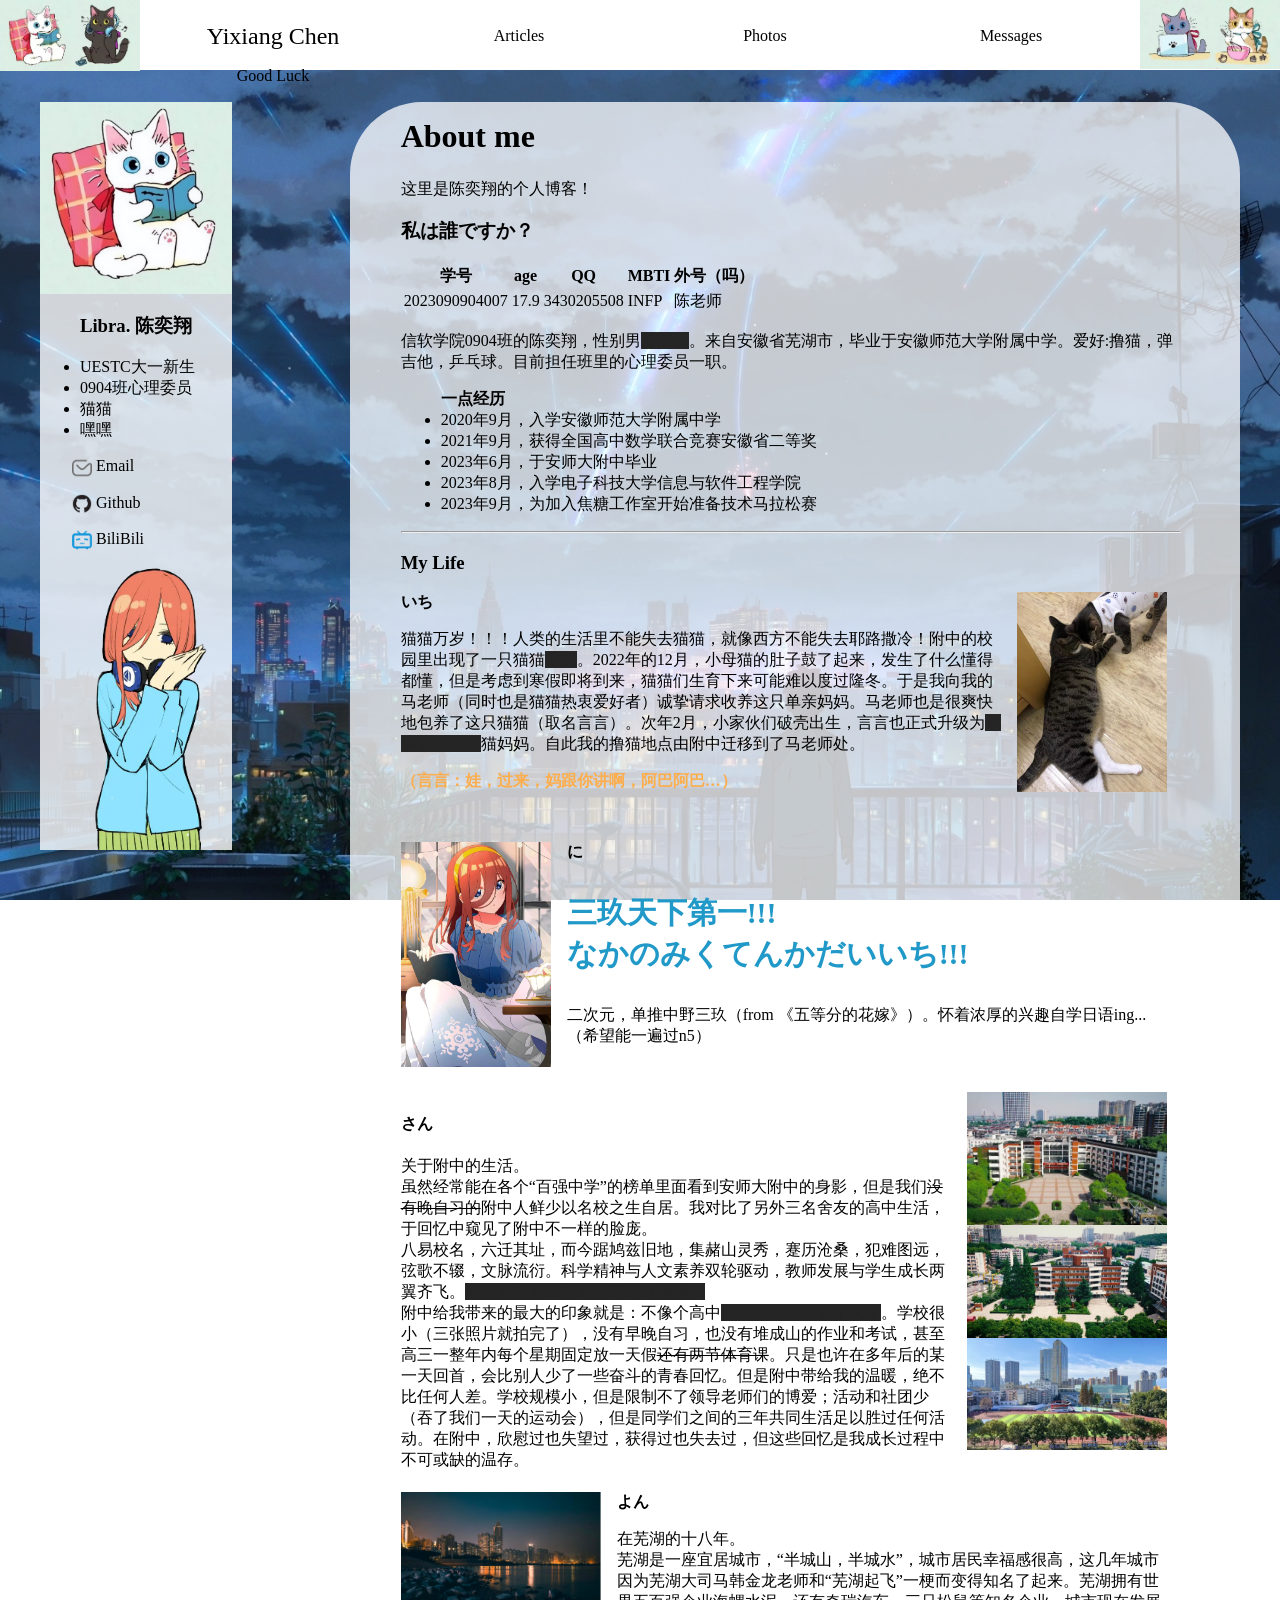
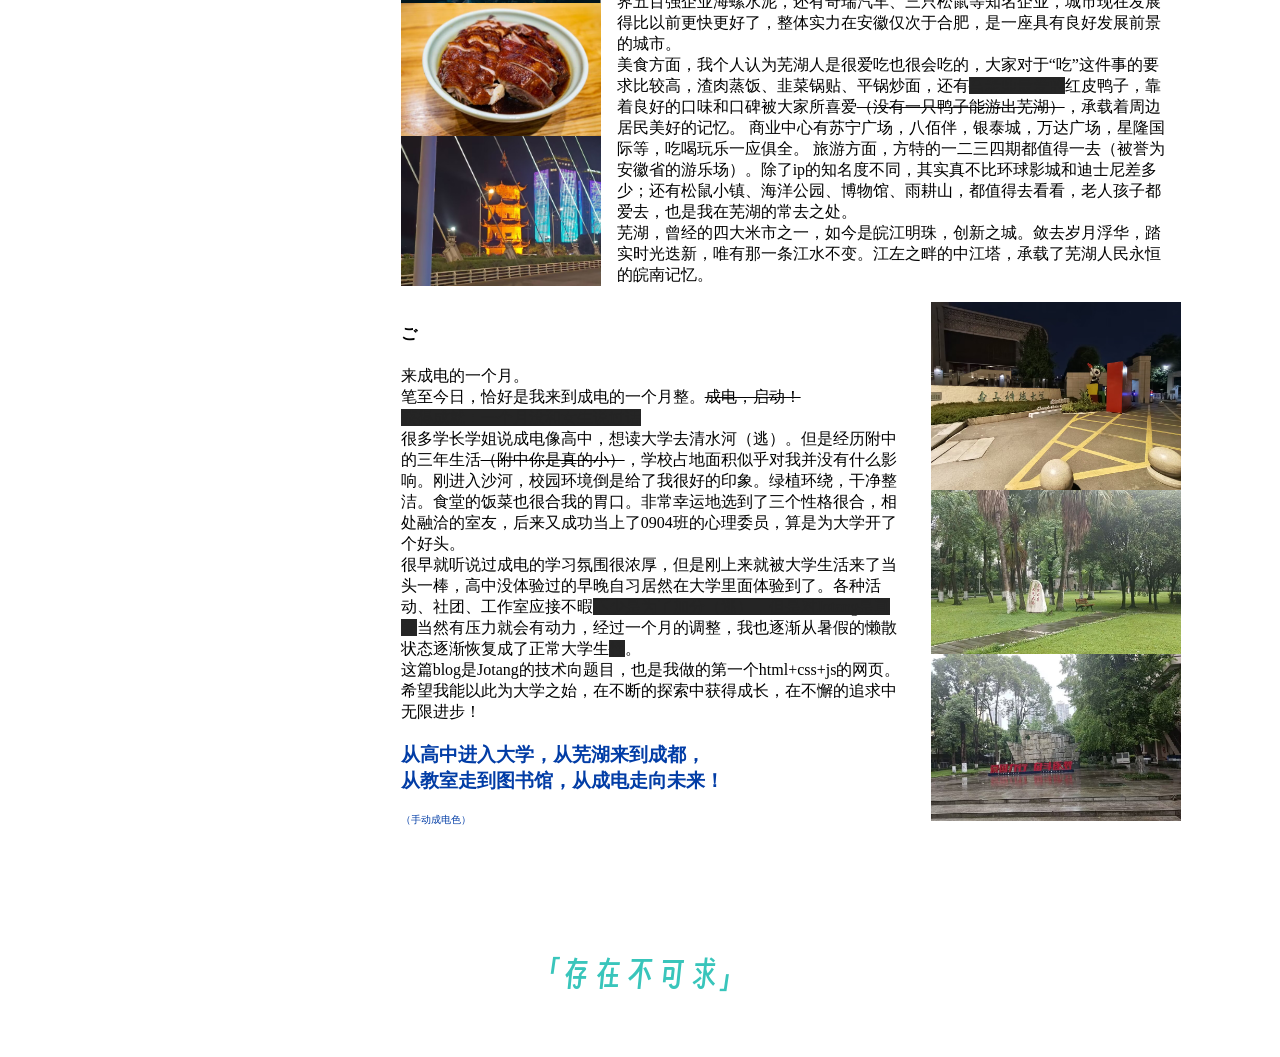
==== index.html @ 0dd2bc09 "Add files via upload" ====
<!DOCTYPE html>
<html lang="en">
<head>
    <meta charset="UTF-8">
    <meta name="viewport" content="width=device-width, initial-scale=1.0">
    <title>cyx's blog</title>
    <link rel="stylesheet" href="./css/index.css">
    <style>
        
        #cyx{color:#2099c8; font-size:x-large; font-family:Segoe Script;}
        .nav{
            height: 70px;                                                                                                                                                                                                                                                                                                                  
            
            background-color: white;
        }
        .ullist li{
            float: left;
            height: 40px;
            width: 246px;
            line-height: 40px;
            text-align: center;
        }
        .ullist a{
            color: #000;
            display: block;
            text-decoration: none;
        }
        .ullist{           
            margin-left: 150px;
        }
        .ullist a:hover{
            background: #d9d9d9;
        }
        
        @font-face {
            font-family: 'dyh';
            src: url('dyh.ttf');
        }
    </style>
</head>
<body>
    <div class="mao1"><img src="./img/mao1.jpg"></div>
    <div class="mao2"><img src="./img/mao2.jpg"></div>
    <div class="nav">
        <ul class="ullist">
			<li id="cyx"><a href="./index.html">Yixiang Chen<a></li>
			<li><a href="articles.html">Articles<a></li>
			<li><a href="photos.html">Photos<a></li>
			<li><a href="./messages.html">Messages<a></li>
			<li><a href="https://www.bilibili.com/video/BV1GJ411x7h7?t=0" target="_blank">Good Luck<a></li>
		</ul>
    </div>
    <div class="a1">
        <iframe frameborder="no" border="0" marginwidth="0" class="music" width="330" height=86 src="http://music.163.com/outchain/player?type=2&id=1961524200&auto=1&height=66"></iframe>
    </div>
    <div id="main" role="main">
        <div class="sidebar sticky">
            <div class="avator">
                <img src="./img/avator.jpg" >
            </div>
            <div class="contents">
                <h3 class="name" style="text-align: center;">Libra. 陈奕翔</h3>
                <ul>
                    <li>UESTC大一新生</li>
                    <li>0904班心理委员</li>
                    <li>猫猫</li>
                    <li>嘿嘿</li>
                </ul>
            </div>
            <div class="urls-wrapper">
                <p><a href="https://mail.qq.com/cgi-bin/frame_html?sid=vfkveLCaKV1M4i5L&r=4fb789870064cee0f53d773e5046b004&lang=zh" target="_blank"><img src="./img/邮件.png" width="20px">  Email</a></p>
                <p><a href="https://github.com/MikuNakano0" target="_blank"><img src="./img/github.png" width="20px">  Github</a></p>
                <p><a href="https://space.bilibili.com/1500251182?spm_id_from=333.337.0.0" target="_blank"><img src="./img/哔哩哔哩.png" width="20px">  BiliBili</a></p>
                <img src="./img/NakanoMiku.png" width="100%"> 

            </div>
        </div>
        <article class="page">
            <meta itemprop="headline" content="About me">
            <meta itemprop="description" content="About me">
            <div class="page_inner-wrap">
                <header>
                    <br>
                    <h1 class="page_title" itemprop="headline" style="font-size:xx-large; font-family:Lucida Handwriting;">About me</h1>
                </header>
                <section class="page_content" itemprop="text">
                    <p>这里是陈奕翔的个人博客！</p>
                    <h3>私は誰ですか？
                    </h3>
                    <table>
                        <thead>
                            <tr>
                                <th>学号</th>
                                <th>age</th>
                                <th>QQ</th>
                                <th>MBTI</th>
                                <th>外号（吗）</th>
                            </tr>
                        </thead>
                        <tbody>
                            <tr>
                                <td>2023090904007</td>
                                <td>17.9</td>
                                <td>3430205508</td>
                                <td>INFP</td>
                                <td>陈老师</td>
                            </tr>
                        </tbody>
                    </table>
                    <p>信软学院0904班的陈奕翔，性别男<span class="heimu" title="你知道的太多了">爱好女</span>。来自安徽省芜湖市，毕业于安徽师范大学附属中学。爱好:撸猫，弹吉他，乒乓球。目前担任班里的心理委员一职。</p>
                    <ul><b>一点经历</b>
                    <li>2020年9月，入学安徽师范大学附属中学</li>
                    <li>2021年9月，获得全国高中数学联合竞赛安徽省二等奖</li>
                    <li>2023年6月，于安师大附中毕业</li>
                    <li>2023年8月，入学电子科技大学信息与软件工程学院</li>
                    <li>2023年9月，为加入焦糖工作室开始准备技术马拉松赛</li>
                </ul><hr>
                    <h3>My Life</h3>
                <div class="one">
                    <div class="para1"><h4 style="margin: 0;">いち</h4><p>猫猫万岁！！！人类的生活里不能失去猫猫，就像西方不能失去耶路撒冷</span>！附中的校园里出现了一只猫猫<span class="heimu" title="你知道的太多了">学姐</span>。2022年的12月，小母猫的肚子鼓了起来，发生了什么懂得都懂，但是考虑到寒假即将到来，猫猫们生育下来可能难以度过隆冬。于是我向我的马老师（同时也是猫猫热衷爱好者）诚挚请求收养这只单亲妈妈。马老师也是很爽快地包养了这只猫猫（取名言言）。次年2月，小家伙们破壳出生，言言也正式升级为<span class="heimu" title="你知道的太多了">单亲带六娃的</span>猫妈妈。自此我的撸猫地点由附中迁移到了马老师处。<br><p style="color: rgb(252, 173, 76);"><b>（言言：娃，过来，妈跟你讲啊，阿巴阿巴…）</b></p>
                    </p></div>
                    <div class="neko1" ><img src="./img/neko1.jpg" width="100%" ></div>
                </div>
                    <div class="two"><div class="para2"><h4 style="margin: 0;">に</h4><p style=" color: #2099c8; font-size: 30px;"><strong>三玖天下第一!!!<br>なかのみくてんかだいいち!!!</strong>
                    </p>
                <p>二次元，单推中野三玖（from 《五等分的花嫁》）。怀着浓厚的兴趣自学日语ing...（希望能一遍过n5）</p></div>
                    <div class="miku" ><img src="./img/miku15.webp" width="100%" ></div></div>
                <div class="three">
                    <div class="para3"><h4>さん</h4><p>关于附中的生活。<br>虽然经常能在各个“百强中学”的榜单里面看到安师大附中的身影，但是我们<del>没有晚自习的</del>附中人鲜少以名校之生自居。我对比了另外三名舍友的高中生活，于回忆中窥见了附中不一样的脸庞。<br>八易校名，六迁其址，而今踞鸠兹旧地，集赭山灵秀，蹇历沧桑，犯难图远，弦歌不辍，文脉流衍。科学精神与人文素养双轮驱动，教师发展与学生成长两翼齐飞。<span class="heimu" title="你知道的太多了">附中的文宣部文笔真不错（滑稽）</span><br>附中给我带来的最大的印象就是：不像个高中<span class="heimu" title="你知道的太多了">沙河校区也不像个大学</span>。学校很小（三张照片就拍完了），没有早晚自习，也没有堆成山的作业和考试，甚至高三一整年内每个星期固定放一天假<del>还有两节体育课</del>。只是也许在多年后的某一天回首，会比别人少了一些奋斗的青春回忆。但是附中带给我的温暖，绝不比任何人差。学校规模小，但是限制不了领导老师们的博爱；活动和社团少（吞了我们一天的运动会），但是同学们之间的三年共同生活足以胜过任何活动。在附中，欣慰过也失望过，获得过也失去过，但这些回忆是我成长过程中不可或缺的温存。</p></div>
                    <div class="fuzhong"><img src="./img/fuzhong1.jpg" width="200px"><img src="./img/fuzhong2.jpg" width="200px"><img src="./img/fuzhong3.jpg" width="200px"></div>
                </div>
                <div class="four"><div class="para4"><h4 style="margin: 0;">よん
                </h4>
                <p>在芜湖的十八年。<br>芜湖是一座宜居城市，“半城山，半城水”，城市居民幸福感很高，这几年城市因为芜湖大司马韩金龙老师和“芜湖起飞”一梗而变得知名了起来。芜湖拥有世界五百强企业海螺水泥，还有奇瑞汽车、三只松鼠等知名企业，城市现在发展得比以前更快更好了，整体实力在安徽仅次于合肥，是一座具有良好发展前景的城市。
                <br>美食方面，我个人认为芜湖人是很爱吃也很会吃的，大家对于“吃”这件事的要求比较高，渣肉蒸饭、韭菜锅贴、平锅炒面，还有<span class="heimu" title="你知道的太多了"><del>马老师最爱的</del></span>红皮鸭子，靠着良好的口味和口碑被大家所喜爱<del>（没有一只鸭子能游出芜湖）</del>，承载着周边居民美好的记忆。
                商业中心有苏宁广场，八佰伴，银泰城，万达广场，星隆国际等，吃喝玩乐一应俱全。
                旅游方面，方特的一二三四期都值得一去（被誉为安徽省的游乐场）。除了ip的知名度不同，其实真不比环球影城和迪士尼差多少；还有松鼠小镇、海洋公园、博物馆、雨耕山，都值得去看看，老人孩子都爱去，也是我在芜湖的常去之处。<br>芜湖，曾经的四大米市之一，如今是皖江明珠，创新之城。敛去岁月浮华，踏实时光迭新，唯有那一条江水不变。江左之畔的中江塔，承载了芜湖人民永恒的皖南记忆。</p></div>
                <div class="wuhu" ><img src="./img/jiang.jpg" width="100%" ><img src="./img/yazi.jpg" width="100%" ><img src="./img/ta.jpg" width="100%" ></div></div>
                <div class="five">
                    <div class="para5"><h4>ご</h4><p>来成电的一个月。<br>笔至今日，恰好是我来到成电的一个月整。<del>成电，启动！</del><br><span class="heimu" title="你知道的太多了">获得成就：一个月没和女生说过话</span><br>很多学长学姐说成电像高中，想读大学去清水河（逃）。但是经历附中的三年生活<del>（附中你是真的小）</del>，学校占地面积似乎对我并没有什么影响。刚进入沙河，校园环境倒是给了我很好的印象。绿植环绕，干净整洁。食堂的饭菜也很合我的胃口。非常幸运地选到了三个性格很合，相处融洽的室友，后来又成功当上了0904班的心理委员，算是为大学开了个好头。<br>很早就听说过成电的学习氛围很浓厚，但是刚上来就被大学生活来了当头一棒，高中没体验过的早晚自习居然在大学里面体验到了。各种活动、社团、工作室应接不暇<span class="heimu" title="你知道的太多了">不少是为了加分（逃），但是对Jotang是真爱</span>当然有压力就会有动力，经过一个月的调整，我也逐渐从暑假的懒散状态逐渐恢复成了正常大学生<span class="heimu" title="你知道的太多了"><del>牲</del></span>。<br>这篇blog是Jotang的技术向题目，也是我做的第一个html+css+js的网页。希望我能以此为大学之始，在不断的探索中获得成长，在不懈的追求中无限进步！<br></p><p style="color:rgb(2,61,166); font-size: larger;"><strong>从高中进入大学，从芜湖来到成都，<br>从教室走到图书馆，从成电走向未来！</strong><p style="color: rgb(2, 61, 166); font-size:x-small;">（手动成电色）</p></p></div>
                    <div class="chengdian"><img src="./img/dian1.jpg" width="250px"><img src="./img/dian2.jpg" width="250px"><img src="./img/dian3.jpg" width="250px"></div>
                </div>
                </section>
                <footer class="page_meta"></footer>
            </div>
        </article>
        
    </div>
    
    <div class="page_footer">
        <footer>
            「存   在   不   可   求」
        </footer>
    </div>
    
</body>
</html>
---- css/index.css ----
body {
    margin: 0;padding: 0;
    padding-bottom: 9em;
    background-image: url(../img/one.jpg) ;
    background-size: cover;
    background-attachment: fixed;
    display:block;
    position: relative;
    min-width: 1200px;
    height: 2000px;
    justify-content: center;

}

div{
    display: block;
}

.header1{
    position: relative;
    border-bottom: 1px solid #f2f2f3;
    margin-left: auto;
    margin-right:auto;
    clear: both;
    padding: 1em 1em;
    background-color: #f2f2f2;
    height: 40px;
    padding-left: 15em;
    padding-right: 15em;
}

.ullist{
    list-style: none;
    
    margin: 0;
    padding: 0;
    padding-top: 1em;
    padding-bottom: 1em;
}

.nav{
    text-decoration: none;
    min-width: 1200px;
    display:block;
}

.a1{
    position: fixed;
    float: left;
    bottom: 3em;
}

.mao1{
    position: relative;
    float: left;
    width: 140px;
}
.mao2{
    position: relative;
    float: right;
    width: 140px;;
}

.head_title{
    max-width: 20%;
    height: auto;
}

.img{
    position: absolute;
    width: 100%;
    height: 100%;
}
.wrapper{
    width: 1200px;
    margin: 0  auto;
}

#main{
    max-width: 1200px;
    margin-left:auto;
    margin-right: auto;
    clear: both;
    margin-top: 2em;
    padding-left: 1em;
    padding-right: 1em;
    height: 1500px;
}

img {
    max-width: 100%;
    width: auto\9;
    height: auto;
    vertical-align: middle;
    border: 0;
    -ms-interpolation-mode: bicubic
}

.sidebar {
    width: 16%;
    float: left;
    margin-right: 1.6949152542%;
    opacity: 1;
    background-color: rgba(255, 255, 255, 0.8);
    border-radius:0%;
    position: sticky;
    top:3em;
}

.page {
    width: 65%;
    height: auto;
    float:right;
    margin-right: 0;
    padding-left: 4.2372881356%;
    padding-right: 4.9491525424%;
    background-color: rgba(255, 255, 255, 0.75);
    border-radius:8cqb;
}
.page_inner-wrap {
    clear: both;
    width: 100%;
    float: left;
    margin-left: 0;
    margin-right: 0
}

.urls-wrapper{
    margin-left: 2em;
    text-decoration: none;
}

.urls-wrapper a{
    color: #000;
    text-decoration: none;
}

.page_title {
    margin-top: 0;
    line-height: 1
}

.heimu, .heimu a, a .heimu, .heimu a.new {
    background-color: #252525;
    color: #252525;
    text-shadow: none;
}
.heimu:hover, .heimu:active,
.heimu:hover .heimu, .heimu:active .heimu {
    color: white !important;
}
.heimu:hover a, a:hover .heimu,
.heimu:active a, a:active .heimu {
   color: lightblue !important;
}
.heimu:hover .new, .heimu .new:hover, .new:hover .heimu,
.heimu:active .new, .heimu .new:active, .new:active .heimu {
   color: #BA0000 !important;
}

/*阅读更多：https://zh.moegirl.org/MediaWiki:Mobile.css 本文引自萌娘百科(https://zh.moegirl.org)，文字内容默认使用《知识共享 署名-非商业性使用-相同方式共享 3.0》协议。*/


.page_footer {
    clear: both;
    float: left;
    margin-left: 0;
    margin-right: 0;
    width: 100%;
    clear: both;
    bottom: 0em;
    height: 100px;
    margin-top: 3em;
    color: #9ba1a6;
    -webkit-animation: intro 0.3s both;
    animation: intro 0.3s both;
    -webkit-animation-delay: 0.45s;
    animation-delay: 0.45s;
    background-color: rgba(255, 255, 255, 0);
    
}

.page_footer footer{
    clear: both;
    margin-left: auto;
    margin-right: auto;
    margin-top: 2em;
    max-width: 100%;
    padding: 0 1em 2em;
    text-align: center;
    font-size: xx-large;
    color:#39c5bb ;
    font-family: 'dyh';
}

.one{
    max-width: fit-content;
    height: 250px;
}

.two{
    max-width: fit-content;
    height: 250px;
}

.three{
    max-width: fit-content;
    height: 400px;
}

.four{
    max-width: fit-content;
    height: 400px;
}

.five{
    min-width: fit-content;
    height: 500px;
}

.para1{
    float:left;
    max-width: 600px;
}

.para2{
    float:right;
    max-width :600px; 
}

.para3{
    float: left;
    max-width: 550px;
}

.para4{
    float: right;
    max-width:550px ;
}

.para5{
    float: left;
    max-width: 500px;
}

.neko1{
    float:right;
    width:100%;
    max-width: 150px;
    margin-left: 1em;
}

.miku{
    float: left;
    max-width: 150px;
    margin-right: 1em;
}

.fuzhong{
    float: right;
    max-width: 200px;
    margin-left: 1em;
}

.wuhu{
    float: left;
    max-width: 200px;
    margin-right: 1em;
}

.chengdian{
    float: right;
    max-width:250px ;
}

.page_inner-wrap img {        
    transition: all 1s;
}

.page_inner-wrap img:hover {
    transform: scale(1.5,1.5);
    z-index: 1;
}
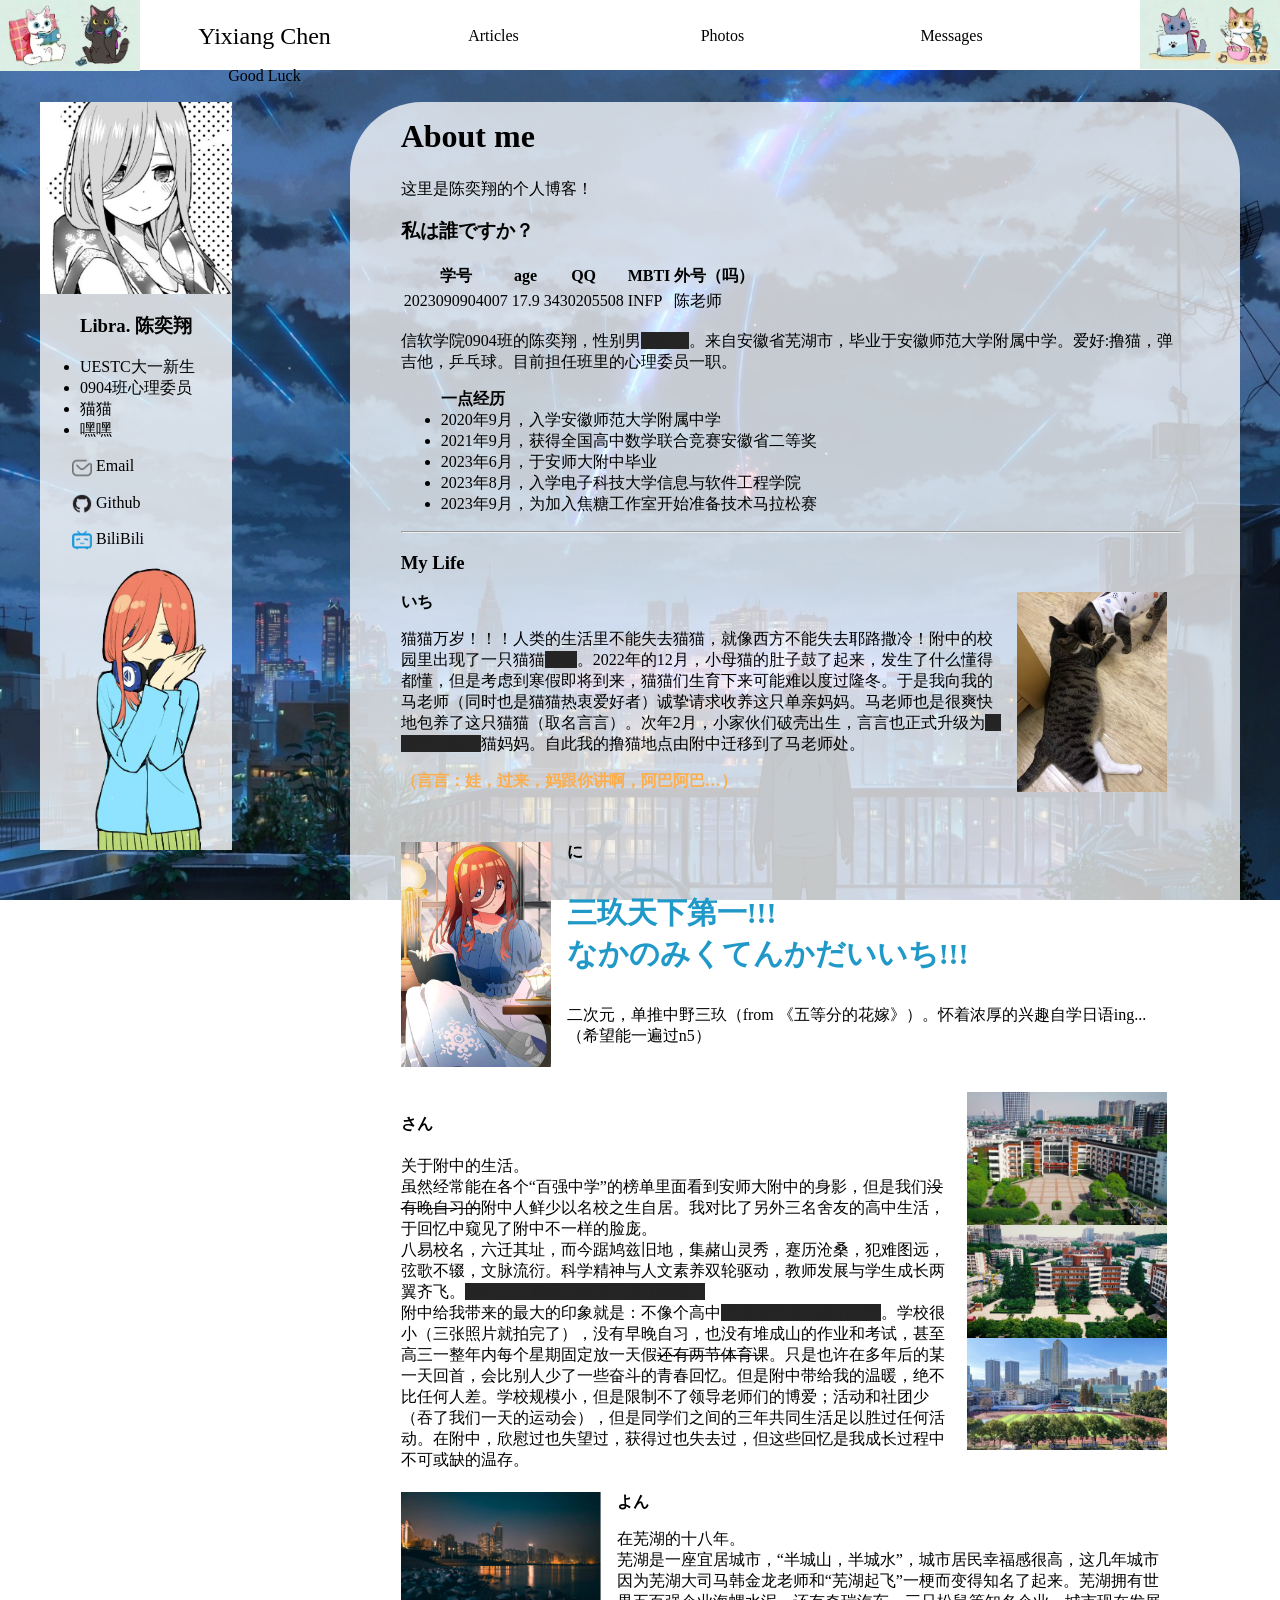
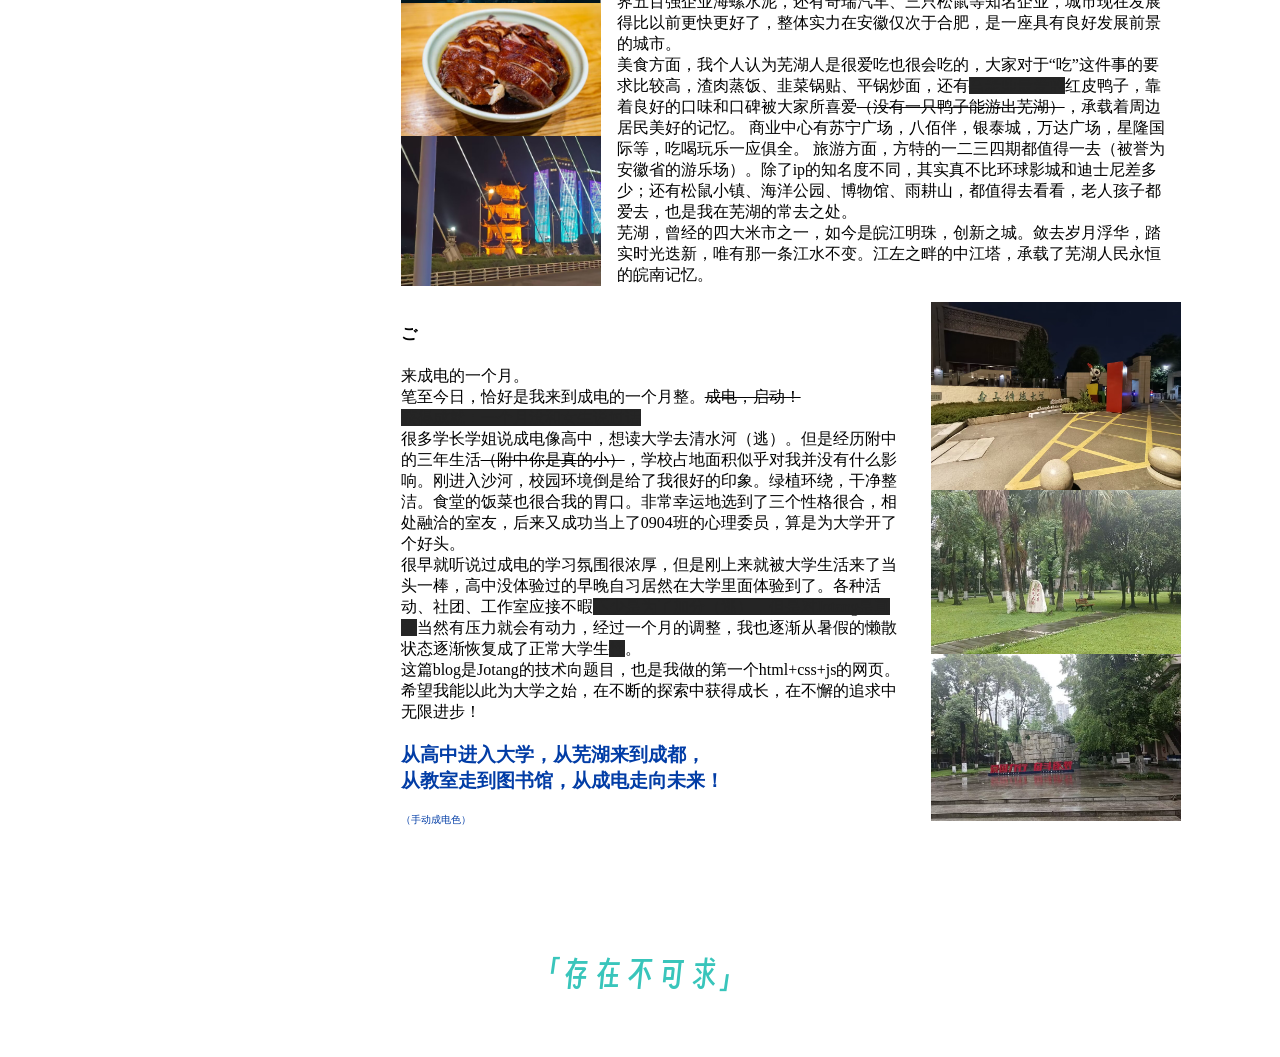
==== commit 22c0af76: "Update index.html" ====
--- a/index.html
+++ b/index.html
@@ -16,7 +16,7 @@
         .ullist li{
             float: left;
             height: 40px;
-            width: 246px;
+            width: 229px;
             line-height: 40px;
             text-align: center;
         }
@@ -154,4 +154,4 @@
     </div>
     
 </body>
-</html>+</html>
